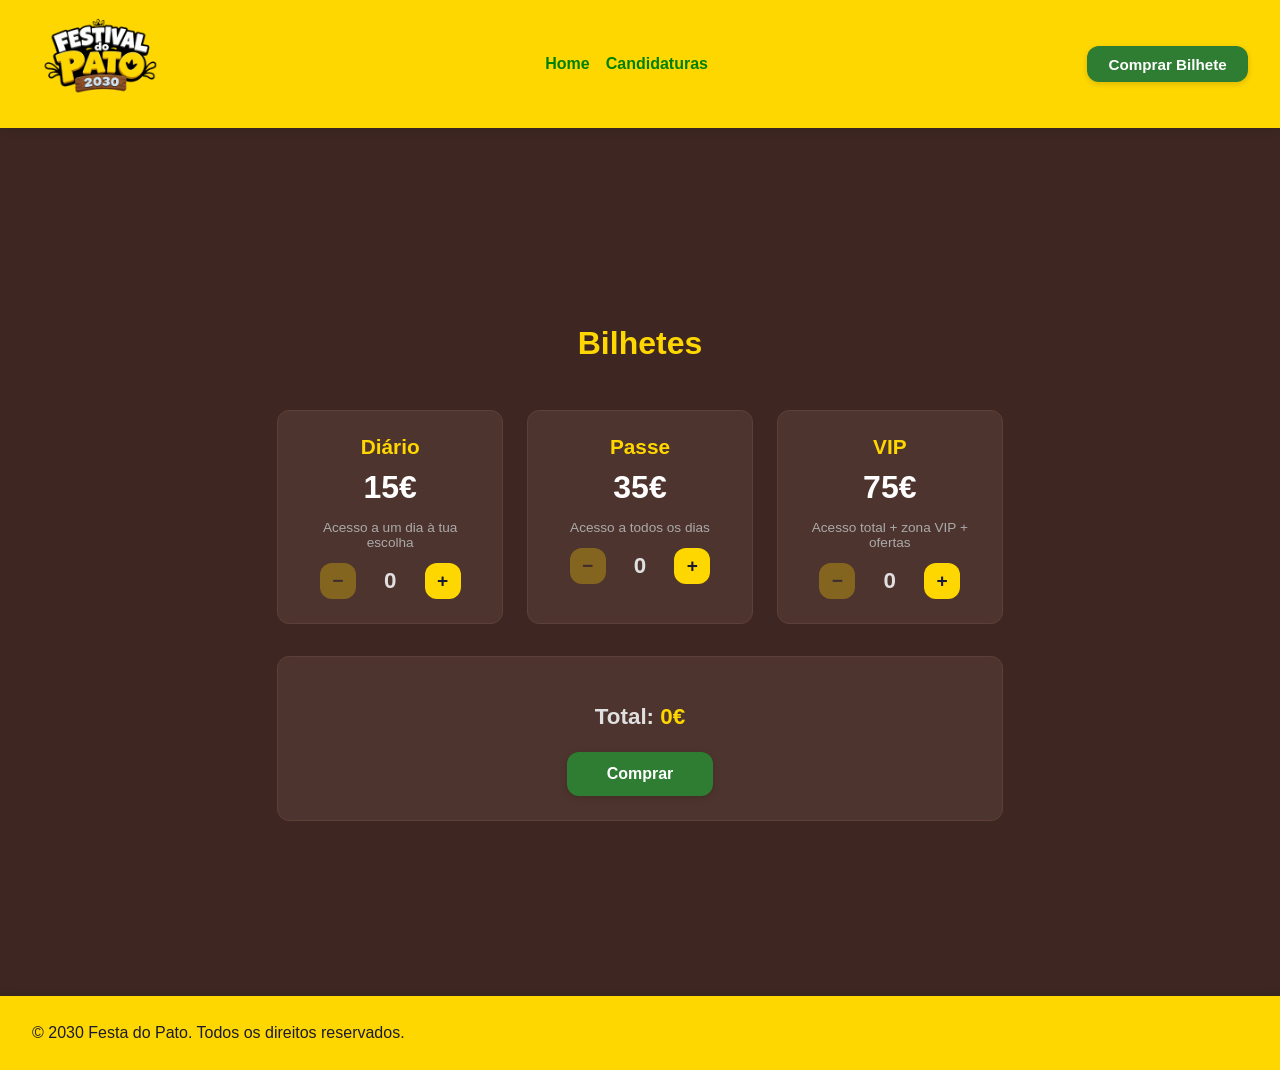
==== bilhetes.html @ fe250061 "chore: ex3 a,b,d feitos, falta c (slideshow)" ====
<!doctype html>
<html lang="pt">
    <head>
        <meta charset="UTF-8" />
        <meta name="viewport" content="width=device-width, initial-scale=1.0" />
        <title>Bilhetes — Festa do Pato 2030</title>
        <link rel="stylesheet" href="styles/styles.css" />
    </head>
    <body>
        <header class="cabecalho">
            <a href="index.html" class="logo-link">
                <img
                    src="images/logo.png"
                    alt="Logo da Festa do Pato"
                    height="100"
                />
            </a>
            <nav class="main-nav">
                <a href="index.html">Home</a>
                <a href="candidatura.html">Candidaturas</a>
            </nav>
            <a href="bilhetes.html" class="botao-cta">Comprar Bilhete</a>
        </header>

        <main>
            <div class="contentor-bilhetes">
                <h1 class="titulo-bilhetes">Bilhetes</h1>

                <div class="grelha-bilhetes">
                    <div class="cartao-bilhete">
                        <h2>Diário</h2>
                        <p class="preco-bilhete">15€</p>
                        <p class="descricao-bilhete">Acesso a um dia à tua escolha</p>
                        <div class="contador-bilhete">
                            <button class="botao-contador menos" data-target="qty-diario">−</button>
                            <span class="valor-contador" id="qty-diario">0</span>
                            <button class="botao-contador mais" data-target="qty-diario">+</button>
                        </div>
                    </div>

                    <div class="cartao-bilhete">
                        <h2>Passe</h2>
                        <p class="preco-bilhete">35€</p>
                        <p class="descricao-bilhete">Acesso a todos os dias</p>
                        <div class="contador-bilhete">
                            <button class="botao-contador menos" data-target="qty-passe">−</button>
                            <span class="valor-contador" id="qty-passe">0</span>
                            <button class="botao-contador mais" data-target="qty-passe">+</button>
                        </div>
                    </div>

                    <div class="cartao-bilhete">
                        <h2>VIP</h2>
                        <p class="preco-bilhete">75€</p>
                        <p class="descricao-bilhete">Acesso total + zona VIP + ofertas</p>
                        <div class="contador-bilhete">
                            <button class="botao-contador menos" data-target="qty-vip">−</button>
                            <span class="valor-contador" id="qty-vip">0</span>
                            <button class="botao-contador mais" data-target="qty-vip">+</button>
                        </div>
                    </div>
                </div>

                <div class="resumo-bilhetes">
                    <p class="etiqueta-total">Total: <span id="total-value">0€</span></p>
                    <button class="botao-comprar" id="buy-btn">Comprar</button>
                </div>
            </div>
        </main>

        <footer>
            <p>&copy; 2030 Festa do Pato. Todos os direitos reservados.</p>
        </footer>

        <script>
            const precos = {
                'qty-diario': 15,
                'qty-passe': 35,
                'qty-vip': 75,
            };

            const quantidades = {
                'qty-diario': 0,
                'qty-passe': 0,
                'qty-vip': 0,
            };

            function atualizarTotal() {
                let total = 0;
                for (const [id, qtd] of Object.entries(quantidades)) {
                    total += qtd * precos[id];
                }
                document.getElementById('total-value').textContent = total + '€';
            }

            function atualizarBotoes() {
                document.querySelectorAll('.botao-contador.menos').forEach(btn => {
                    btn.disabled = quantidades[btn.dataset.target] === 0;
                });
            }

            document.querySelectorAll('.botao-contador').forEach(btn => {
                btn.addEventListener('click', () => {
                    const target = btn.dataset.target;
                    if (btn.classList.contains('mais')) {
                        quantidades[target]++;
                    } else if (btn.classList.contains('menos') && quantidades[target] > 0) {
                        quantidades[target]--;
                    }
                    document.getElementById(target).textContent = quantidades[target];
                    atualizarTotal();
                    atualizarBotoes();
                });
            });

            atualizarBotoes();

            document.getElementById('buy-btn').addEventListener('click', () => {
                const total = document.getElementById('total-value').textContent;
                if (total === '0€') {
                    alert('Seleciona pelo menos um bilhete.');
                } else {
                    alert('Compra efetuada! Total: ' + total);
                }
            });
        </script>
    </body>
</html>
---- styles/styles.css ----
h1, h2, h3 {
    color: #FFD700;
}

header {
    display: flex;
    flex-direction: row;
    justify-content: space-between;
    align-items: center;
    background-color: #FFD700;
    padding: 0.75em 2em;
    box-shadow: 0 2px 8px rgba(0, 0, 0, 0.12);
    position: sticky;
    top: 0;
    z-index: 100;
}

.botao-cta {
    background-color: #2E7D32;
    color: #fff;
    padding: 0.6em 1.4em;
    border-radius: 12px;
    font-weight: 700;
    font-size: 0.95rem;
    text-decoration: none;
    transition: background-color 0.2s ease, transform 0.15s ease;
    box-shadow: 0 2px 6px rgba(0, 0, 0, 0.15);
    white-space: nowrap;
}

.botao-cta:hover {
    background-color: #1B5E20;
    transform: translateY(-1px);
    box-shadow: 0 4px 10px rgba(0, 0, 0, 0.2);
    text-decoration: none;
}

.botao-cta:active {
    transform: translateY(0);
}

footer {
    display: flex;
    flex-direction: row;
    justify-content: space-between;
    align-items: center;
    background-color: #FFD700;
    padding: 0.75em 2em;
    box-shadow: 0 -2px 8px rgba(0, 0, 0, 0.12);
    color: #1a1a2e;
}

nav {
    display: flex;
    flex-direction: row;
    gap: 1em;
}

a {
    text-decoration: none;
    color: green;
    font-weight: 800;
}

a:hover {
    text-decoration: underline;
}

main {
    display: flex;
    flex-direction: column;
    justify-content: center;
    flex: 1;
    gap: 1em;
    padding: 2em;
}

div.conteudo {
    display: flex;
    flex-direction: row;
    gap: 3em;
    flex: 1;
}

.coluna-principal {
    flex: 2;
    display: flex;
    flex-direction: column;
    gap: 2em;
}

.coluna-noticias {
    flex: 1;
}

.linha-programacao {
    display: flex;
    flex-direction: row;
    gap: 2em;
    align-items: flex-start;
}

.linha-programacao section {
    flex: 1;
}

.linha-programacao figure {
    flex: 0 0 300px;
}

figure {
    margin: 0;
    text-align: center;
}

figure img {
    max-width: 100%;
    max-height: 300px;
    width: auto;
    height: auto;
    object-fit: contain;
    border-radius: 12px;
    box-shadow: 0 4px 12px rgba(0, 0, 0, 0.3);
}

figcaption {
    margin-top: 0.5em;
    font-size: 0.85rem;
    color: #888;
    font-style: italic;
}

body {
    display: flex;
    flex-direction: column;
    justify-content: space-between;
    font-family: Arial, Helvetica, sans-serif;
    margin: 0;
    padding: 0;
    min-height: 100vh;
    background-color: #3E2723;
    color: #e0e0e0;
}

form {
    display: flex;
    flex-direction: column;
    gap: 1em;
}

/* Página de bilhetes */
.contentor-bilhetes {
    max-width: 900px;
    margin: 0 auto;
    padding: 2em;
    display: flex;
    flex-direction: column;
    justify-content: center;
    min-height: calc(100vh - 160px);
}

.titulo-bilhetes {
    text-align: center;
    font-size: 2rem;
    margin-bottom: 1.5em;
    color: #FFD700;
}

.grelha-bilhetes {
    display: flex;
    flex-direction: row;
    gap: 1.5em;
    margin-bottom: 2em;
}

.cartao-bilhete {
    flex: 1;
    background: #4E342E;
    border: 1px solid #5D4037;
    border-radius: 12px;
    padding: 1.5em;
    text-align: center;
}

.cartao-bilhete h2 {
    margin: 0 0 0.5em;
    color: #FFD700;
    font-size: 1.3rem;
}

.preco-bilhete {
    font-size: 2rem;
    font-weight: 800;
    color: #fff;
    margin: 0.3em 0;
}

.descricao-bilhete {
    color: #aaa;
    font-size: 0.85rem;
    margin-bottom: 1em;
}

.contador-bilhete {
    display: flex;
    align-items: center;
    justify-content: center;
    gap: 0.75em;
}

.botao-contador {
    width: 36px;
    height: 36px;
    border-radius: 12px;
    border: none;
    background: #FFD700;
    color: #1a1a2e;
    font-size: 1.2rem;
    font-weight: 700;
    cursor: pointer;
    transition: background 0.2s ease;
    display: flex;
    align-items: center;
    justify-content: center;
}

.botao-contador:hover {
    background: #e6c200;
}

.botao-contador:active {
    transform: scale(0.92);
}

.botao-contador:disabled {
    opacity: 0.3;
    cursor: not-allowed;
}

.botao-contador:disabled:active {
    transform: none;
}

.valor-contador {
    font-size: 1.4rem;
    font-weight: 700;
    min-width: 2em;
    text-align: center;
}

.resumo-bilhetes {
    text-align: center;
    padding: 1.5em;
    background: #4E342E;
    border-radius: 12px;
    border: 1px solid #5D4037;
}

.etiqueta-total {
    font-size: 1.4rem;
    font-weight: 700;
    margin-bottom: 1em;
}

.etiqueta-total span {
    color: #FFD700;
}

.botao-comprar {
    background-color: #2E7D32;
    color: #fff;
    padding: 0.8em 2.5em;
    border: none;
    border-radius: 12px;
    font-weight: 700;
    font-size: 1rem;
    cursor: pointer;
    transition: background-color 0.2s ease, transform 0.15s ease;
    box-shadow: 0 2px 6px rgba(0, 0, 0, 0.15);
}

.botao-comprar:hover {
    background-color: #1B5E20;
    transform: translateY(-1px);
    box-shadow: 0 4px 10px rgba(0, 0, 0, 0.2);
}

.botao-comprar:active {
    transform: translateY(0);
}

.botao-comprar:disabled {
    opacity: 0.5;
    cursor: not-allowed;
}

.botao-comprar:disabled:hover {
    transform: none;
    box-shadow: 0 2px 6px rgba(0, 0, 0, 0.15);
}

/* Página de candidatura */
.contentor-candidatura {
    max-width: 900px;
    width: 100%;
    margin: 0 auto;
    padding: 2em;
    box-sizing: border-box;
    display: flex;
    flex-direction: column;
    justify-content: center;
    min-height: calc(100vh - 160px);
}

.titulo-candidatura {
    text-align: center;
    font-size: 2rem;
    margin-bottom: 1.5em;
    color: #FFD700;
}

.formulario-candidatura {
    display: flex;
    flex-direction: column;
    gap: 1em;
    background: #4E342E;
    border: 1px solid #5D4037;
    border-radius: 12px;
    padding: 2em;
}

.formulario-candidatura label {
    font-weight: 700;
    color: #FFD700;
}

.formulario-candidatura input,
.formulario-candidatura textarea {
    padding: 0.75em;
    border: 1px solid #5D4037;
    border-radius: 12px;
    background: #3E2723;
    color: #e0e0e0;
    font-size: 1rem;
    font-family: inherit;
}

.formulario-candidatura input:focus,
.formulario-candidatura textarea:focus {
    outline: none;
    border-color: #FFD700;
}

.formulario-candidatura textarea {
    resize: vertical;
}

/* Countdown */
.countdown {
    text-align: center;
    padding: 2em;
    background: #4E342E;
    border: 1px solid #5D4037;
    border-radius: 12px;
}

.countdown-titulo {
    font-size: 1.5rem;
    margin-bottom: 1em;
    color: #FFD700;
}

.countdown-numeros {
    display: flex;
    justify-content: center;
    gap: 2em;
}

.countdown-item {
    display: flex;
    flex-direction: column;
    align-items: center;
    gap: 0.3em;
}

.countdown-valor {
    font-size: 2.5rem;
    font-weight: 800;
    color: #FFD700;
}

.countdown-label {
    font-size: 0.85rem;
    color: #aaa;
    text-transform: uppercase;
    letter-spacing: 0.05em;
}

/* Página flyer */
.contentor-flyer {
    max-width: 900px;
    margin: 0 auto;
    padding: 2em;
    box-sizing: border-box;
    display: flex;
    flex-direction: column;
    justify-content: center;
    align-items: center;
    min-height: calc(100vh - 160px);
}

.titulo-flyer {
    text-align: center;
    font-size: 2rem;
    margin-bottom: 1.5em;
    color: #FFD700;
}

.flyer-grande {
    text-align: center;
}

.flyer-grande img {
    max-width: 100%;
    max-height: 70vh;
    width: auto;
    height: auto;
    border-radius: 12px;
    box-shadow: 0 8px 24px rgba(0, 0, 0, 0.4);
}

.flyer-grande figcaption {
    margin-top: 1em;
    font-size: 0.9rem;
    color: #888;
    font-style: italic;
}
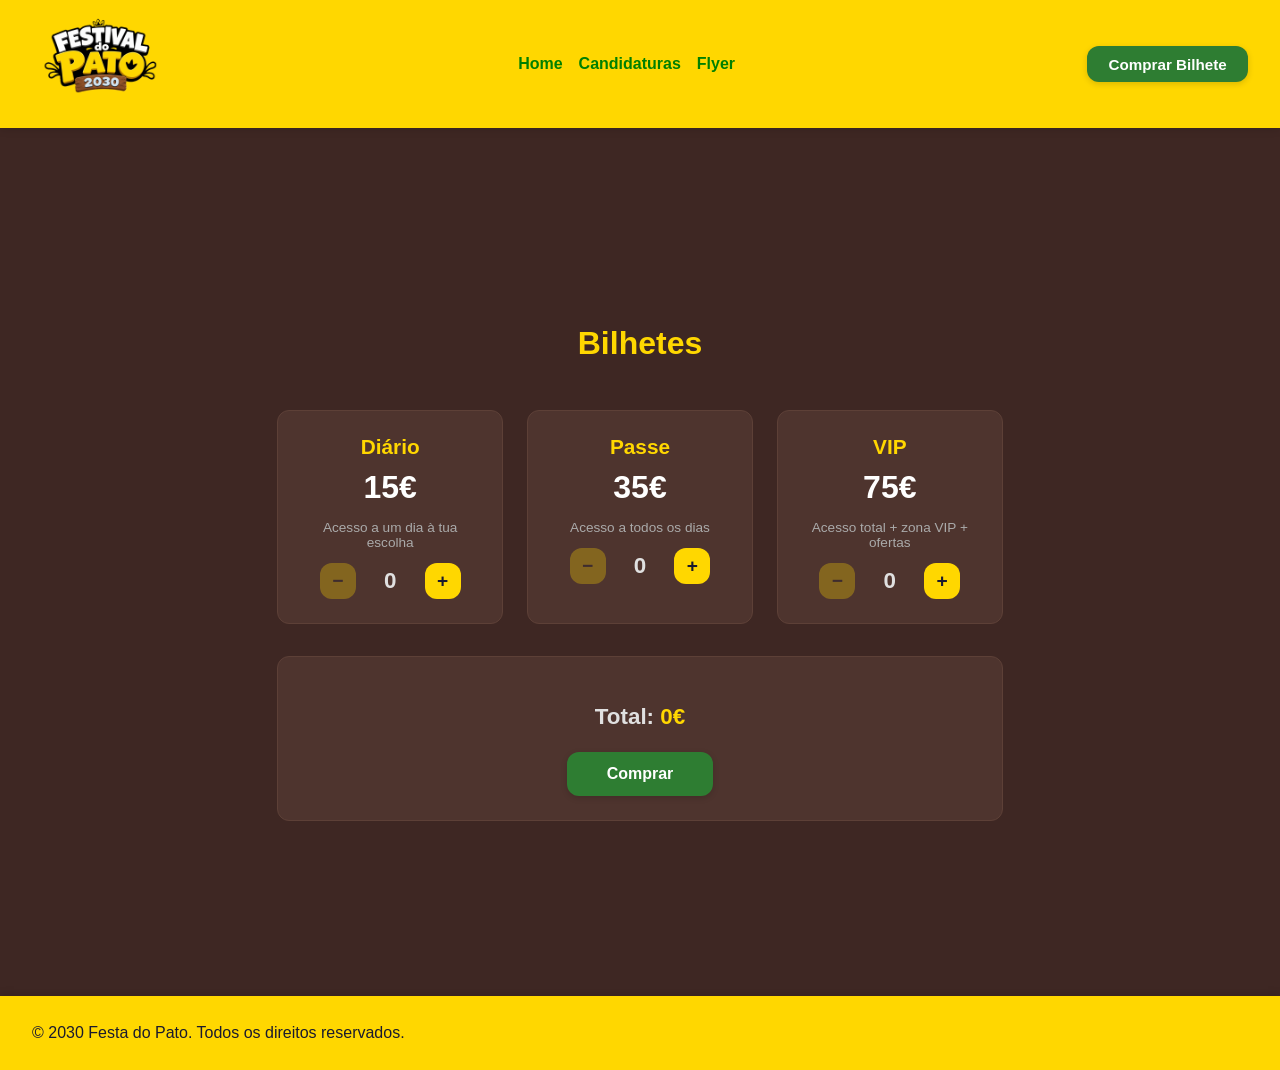
==== commit 09a5d48f: "feat: semana 3 feita ya" ====
--- a/bilhetes.html
+++ b/bilhetes.html
@@ -18,6 +18,7 @@
             <nav class="main-nav">
                 <a href="index.html">Home</a>
                 <a href="candidatura.html">Candidaturas</a>
+                <a href="flyer.html">Flyer</a>
             </nav>
             <a href="bilhetes.html" class="botao-cta">Comprar Bilhete</a>
         </header>
--- a/styles/styles.css
+++ b/styles/styles.css
@@ -299,7 +299,6 @@
     box-shadow: 0 2px 6px rgba(0, 0, 0, 0.15);
 }
 
-/* Página de candidatura */
 .contentor-candidatura {
     max-width: 900px;
     width: 100%;
@@ -355,7 +354,6 @@
     resize: vertical;
 }
 
-/* Countdown */
 .countdown {
     text-align: center;
     padding: 2em;
@@ -396,7 +394,7 @@
     letter-spacing: 0.05em;
 }
 
-/* Página flyer */
+
 .contentor-flyer {
     max-width: 900px;
     margin: 0 auto;
@@ -435,3 +433,79 @@
     color: #888;
     font-style: italic;
 }
+
+/* Secção de galeria / slideshow */
+.section {
+    text-align: center;
+    padding: 2em;
+    background: #4E342E;
+    border: 1px solid #5D4037;
+    border-radius: 12px;
+}
+
+.section-head {
+    margin-bottom: 1.5em;
+}
+
+.section-head h2 {
+    margin: 0;
+}
+
+.eyebrow {
+    margin: 0 0 0.3em;
+    font-size: 0.85rem;
+    font-weight: 700;
+    color: #aaa;
+    text-transform: uppercase;
+    letter-spacing: 0.08em;
+}
+
+.slideshow-container img {
+    max-width: 100%;
+    height: 350px;
+    object-fit: cover;
+    border-radius: 12px;
+    box-shadow: 0 4px 12px rgba(0, 0, 0, 0.3);
+}
+
+.btn {
+    padding: 0.6em 1.4em;
+    border: none;
+    border-radius: 12px;
+    font-family: inherit;
+    font-size: 0.95rem;
+    font-weight: 700;
+    cursor: pointer;
+    transition: background-color 0.2s ease, transform 0.15s ease;
+    box-shadow: 0 2px 6px rgba(0, 0, 0, 0.15);
+}
+
+.btn + .btn {
+    margin-left: 0.75em;
+}
+
+.btn:active {
+    transform: translateY(0);
+}
+
+.btn-primary {
+    background-color: #2E7D32;
+    color: #fff;
+}
+
+.btn-primary:hover {
+    background-color: #1B5E20;
+    transform: translateY(-1px);
+    box-shadow: 0 4px 10px rgba(0, 0, 0, 0.2);
+}
+
+.btn-secondary {
+    background-color: #FFD700;
+    color: #1a1a2e;
+}
+
+.btn-secondary:hover {
+    background-color: #e6c200;
+    transform: translateY(-1px);
+    box-shadow: 0 4px 10px rgba(0, 0, 0, 0.2);
+}
